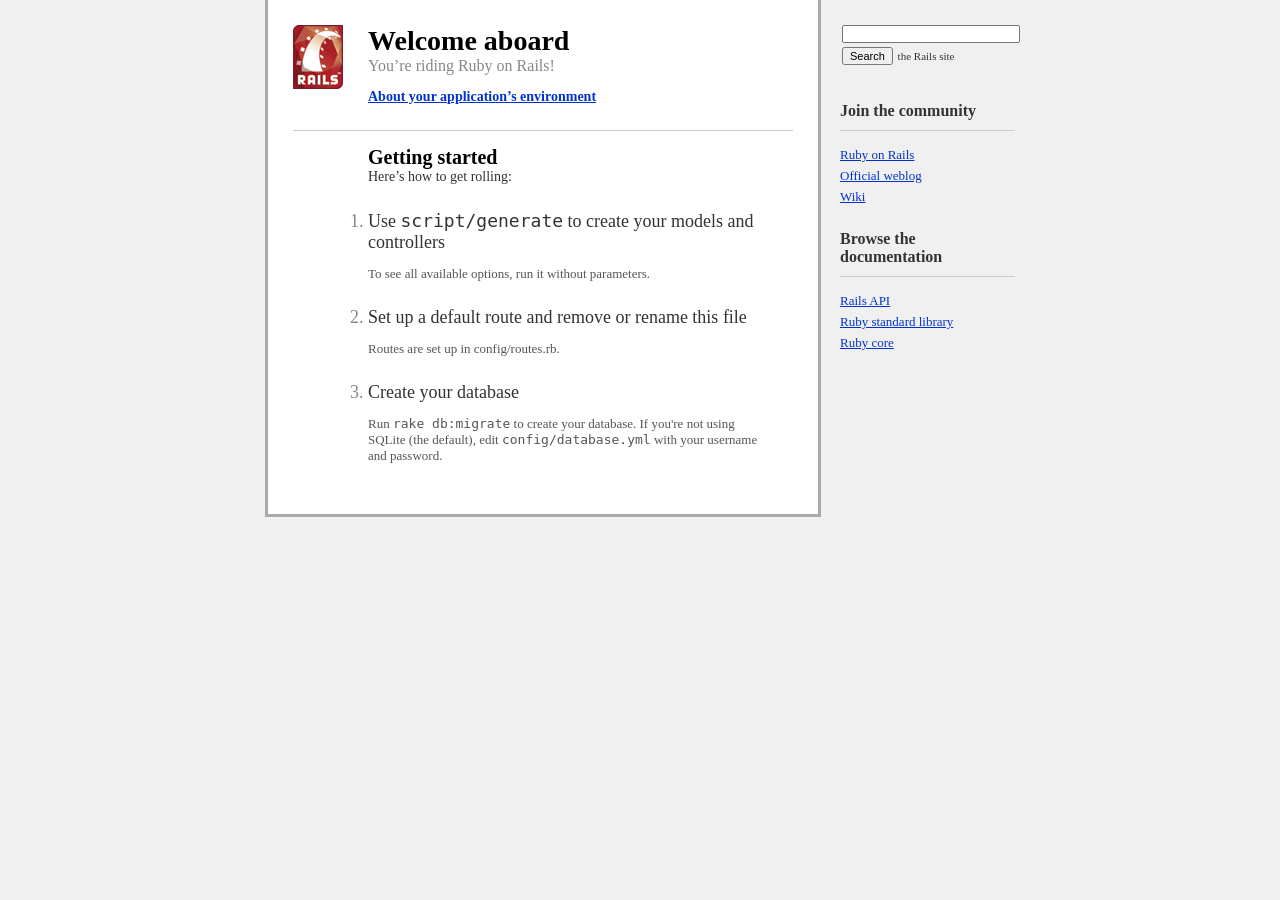
==== public/index.html @ e0f08ce2 "initial commit" ====
<!DOCTYPE html PUBLIC "-//W3C//DTD XHTML 1.0 Transitional//EN"
        "http://www.w3.org/TR/xhtml1/DTD/xhtml1-transitional.dtd">
<html>
  <head>
    <meta http-equiv="Content-type" content="text/html; charset=utf-8" />
    <title>Ruby on Rails: Welcome aboard</title>
    <style type="text/css" media="screen">
      body {
        margin: 0;
        margin-bottom: 25px;
        padding: 0;
        background-color: #f0f0f0;
        font-family: "Lucida Grande", "Bitstream Vera Sans", "Verdana";
        font-size: 13px;
        color: #333;
      }
      
      h1 {
        font-size: 28px;
        color: #000;
      }
      
      a  {color: #03c}
      a:hover {
        background-color: #03c;
        color: white;
        text-decoration: none;
      }
      
      
      #page {
        background-color: #f0f0f0;
        width: 750px;
        margin: 0;
        margin-left: auto;
        margin-right: auto;
      }
      
      #content {
        float: left;
        background-color: white;
        border: 3px solid #aaa;
        border-top: none;
        padding: 25px;
        width: 500px;
      }
      
      #sidebar {
        float: right;
        width: 175px;
      }

      #footer {
        clear: both;
      }
      

      #header, #about, #getting-started {
        padding-left: 75px;
        padding-right: 30px;
      }


      #header {
        background-image: url("images/rails.png");
        background-repeat: no-repeat;
        background-position: top left;
        height: 64px;
      }
      #header h1, #header h2 {margin: 0}
      #header h2 {
        color: #888;
        font-weight: normal;
        font-size: 16px;
      }
      
      
      #about h3 {
        margin: 0;
        margin-bottom: 10px;
        font-size: 14px;
      }
      
      #about-content {
        background-color: #ffd;
        border: 1px solid #fc0;
        margin-left: -11px;
      }
      #about-content table {
        margin-top: 10px;
        margin-bottom: 10px;
        font-size: 11px;
        border-collapse: collapse;
      }
      #about-content td {
        padding: 10px;
        padding-top: 3px;
        padding-bottom: 3px;
      }
      #about-content td.name  {color: #555}
      #about-content td.value {color: #000}
      
      #about-content.failure {
        background-color: #fcc;
        border: 1px solid #f00;
      }
      #about-content.failure p {
        margin: 0;
        padding: 10px;
      }
      
      
      #getting-started {
        border-top: 1px solid #ccc;
        margin-top: 25px;
        padding-top: 15px;
      }
      #getting-started h1 {
        margin: 0;
        font-size: 20px;
      }
      #getting-started h2 {
        margin: 0;
        font-size: 14px;
        font-weight: normal;
        color: #333;
        margin-bottom: 25px;
      }
      #getting-started ol {
        margin-left: 0;
        padding-left: 0;
      }
      #getting-started li {
        font-size: 18px;
        color: #888;
        margin-bottom: 25px;
      }
      #getting-started li h2 {
        margin: 0;
        font-weight: normal;
        font-size: 18px;
        color: #333;
      }
      #getting-started li p {
        color: #555;
        font-size: 13px;
      }
      
      
      #search {
        margin: 0;
        padding-top: 10px;
        padding-bottom: 10px;
        font-size: 11px;
      }
      #search input {
        font-size: 11px;
        margin: 2px;
      }
      #search-text {width: 170px}
      
      
      #sidebar ul {
        margin-left: 0;
        padding-left: 0;
      }
      #sidebar ul h3 {
        margin-top: 25px;
        font-size: 16px;
        padding-bottom: 10px;
        border-bottom: 1px solid #ccc;
      }
      #sidebar li {
        list-style-type: none;
      }
      #sidebar ul.links li {
        margin-bottom: 5px;
      }
      
    </style>
    <script type="text/javascript" src="javascripts/prototype.js"></script>
    <script type="text/javascript" src="javascripts/effects.js"></script>
    <script type="text/javascript">
      function about() {
        if (Element.empty('about-content')) {
          new Ajax.Updater('about-content', 'rails/info/properties', {
            method:     'get',
            onFailure:  function() {Element.classNames('about-content').add('failure')},
            onComplete: function() {new Effect.BlindDown('about-content', {duration: 0.25})}
          });
        } else {
          new Effect[Element.visible('about-content') ? 
            'BlindUp' : 'BlindDown']('about-content', {duration: 0.25});
        }
      }
      
      window.onload = function() {
        $('search-text').value = '';
        $('search').onsubmit = function() {
          $('search-text').value = 'site:rubyonrails.org ' + $F('search-text');
        }
      }
    </script>
  </head>
  <body>
    <div id="page">
      <div id="sidebar">
        <ul id="sidebar-items">
          <li>
            <form id="search" action="http://www.google.com/search" method="get">
              <input type="hidden" name="hl" value="en" />
              <input type="text" id="search-text" name="q" value="site:rubyonrails.org " />
              <input type="submit" value="Search" /> the Rails site
            </form>
          </li>
        
          <li>
            <h3>Join the community</h3>
            <ul class="links">
              <li><a href="http://www.rubyonrails.org/">Ruby on Rails</a></li>
              <li><a href="http://weblog.rubyonrails.org/">Official weblog</a></li>
              <li><a href="http://wiki.rubyonrails.org/">Wiki</a></li>
            </ul>
          </li>
          
          <li>
            <h3>Browse the documentation</h3>
            <ul class="links">
              <li><a href="http://api.rubyonrails.org/">Rails API</a></li>
              <li><a href="http://stdlib.rubyonrails.org/">Ruby standard library</a></li>
              <li><a href="http://corelib.rubyonrails.org/">Ruby core</a></li>
            </ul>
          </li>
        </ul>
      </div>

      <div id="content">
        <div id="header">
          <h1>Welcome aboard</h1>
          <h2>You&rsquo;re riding Ruby on Rails!</h2>
        </div>

        <div id="about">
          <h3><a href="rails/info/properties" onclick="about(); return false">About your application&rsquo;s environment</a></h3>
          <div id="about-content" style="display: none"></div>
        </div>
        
        <div id="getting-started">
          <h1>Getting started</h1>
          <h2>Here&rsquo;s how to get rolling:</h2>
          
          <ol>          
            <li>
              <h2>Use <tt>script/generate</tt> to create your models and controllers</h2>
              <p>To see all available options, run it without parameters.</p>
            </li>
            
            <li>
              <h2>Set up a default route and remove or rename this file</h2>
              <p>Routes are set up in config/routes.rb.</p>
            </li>

            <li>
              <h2>Create your database</h2>
              <p>Run <tt>rake db:migrate</tt> to create your database. If you're not using SQLite (the default), edit <tt>config/database.yml</tt> with your username and password.</p>
            </li>
          </ol>
        </div>
      </div>
      
      <div id="footer">&nbsp;</div>
    </div>
  </body>
</html>
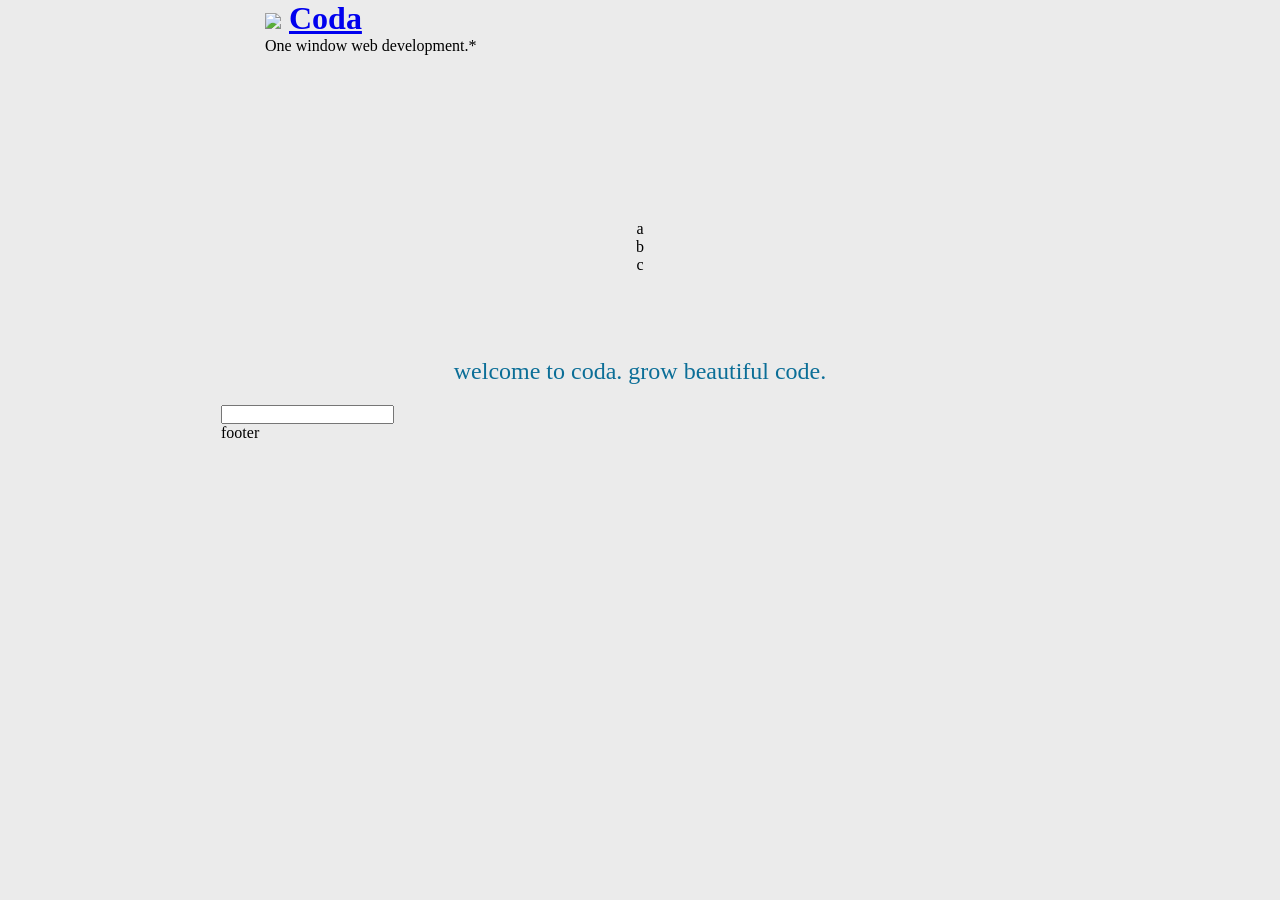
==== commit 86685d6d: "commit before imac" ====
--- a/public/index.html
+++ b/public/index.html
@@ -3,272 +3,101 @@
 <html>
   <head>
     <meta http-equiv="Content-type" content="text/html; charset=utf-8" />
-    <title>Ruby on Rails: Welcome aboard</title>
-    <style type="text/css" media="screen">
-      body {
-        margin: 0;
-        margin-bottom: 25px;
-        padding: 0;
-        background-color: #f0f0f0;
-        font-family: "Lucida Grande", "Bitstream Vera Sans", "Verdana";
-        font-size: 13px;
-        color: #333;
-      }
-      
-      h1 {
-        font-size: 28px;
-        color: #000;
-      }
-      
-      a  {color: #03c}
-      a:hover {
-        background-color: #03c;
-        color: white;
-        text-decoration: none;
-      }
-      
-      
-      #page {
-        background-color: #f0f0f0;
-        width: 750px;
-        margin: 0;
-        margin-left: auto;
-        margin-right: auto;
-      }
-      
-      #content {
-        float: left;
-        background-color: white;
-        border: 3px solid #aaa;
-        border-top: none;
-        padding: 25px;
-        width: 500px;
-      }
-      
-      #sidebar {
-        float: right;
-        width: 175px;
-      }
+    <title>11 men</title>
 
-      #footer {
-        clear: both;
-      }
-      
+	<style type="text/css">
+		
+		* {
+			margin:0;
+			padding:0;
+		}
+		
+		
+		body {
+			background:#EBEBEB url(images/top-blue-bg.png) repeat-x scroll left top;
+			color:#000000;
+		}
 
-      #header, #about, #getting-started {
-        padding-left: 75px;
-        padding-right: 30px;
-      }
+		.container {
+			background:transparent url(images/header-shadow.gif) no-repeat scroll 0 318px;
+			margin:0 auto;
+			position:relative;
+			text-align:left;
+			width:838px;
+		}
 
+		div#header {
+			background:transparent url(./img/one-big-header.png) no-repeat scroll 0 0;
+			height:220px;
+			margin:0 auto;
+			position:relative;
+			width:750px;
+		}
+		
+		ul#navbar {
+			clear:both;
+			height:98px;
+			list-style-image:none;
+			list-style-position:outside;
+			list-style-type:none;
+			margin:0 auto;
+			text-align:center;
+			width:750px;
+		}		
+		
+		#subhead {
+			font-size:20px;
+			margin:40px 0 20px;
+			text-align:center;
+		}
+		
+		#subhead p {
+			color:#133855;
+			text-transform:lowercase;
+		}
+		
+		#subhead em {
+			font-style:italic;
+			font-weight:normal;
+		}
+		
+		#subhead p.tagline {
+			color:#0B6E97;
+			font-size:24px;
+		}		
+		
+	</style>
 
-      #header {
-        background-image: url("images/rails.png");
-        background-repeat: no-repeat;
-        background-position: top left;
-        height: 64px;
-      }
-      #header h1, #header h2 {margin: 0}
-      #header h2 {
-        color: #888;
-        font-weight: normal;
-        font-size: 16px;
-      }
-      
-      
-      #about h3 {
-        margin: 0;
-        margin-bottom: 10px;
-        font-size: 14px;
-      }
-      
-      #about-content {
-        background-color: #ffd;
-        border: 1px solid #fc0;
-        margin-left: -11px;
-      }
-      #about-content table {
-        margin-top: 10px;
-        margin-bottom: 10px;
-        font-size: 11px;
-        border-collapse: collapse;
-      }
-      #about-content td {
-        padding: 10px;
-        padding-top: 3px;
-        padding-bottom: 3px;
-      }
-      #about-content td.name  {color: #555}
-      #about-content td.value {color: #000}
-      
-      #about-content.failure {
-        background-color: #fcc;
-        border: 1px solid #f00;
-      }
-      #about-content.failure p {
-        margin: 0;
-        padding: 10px;
-      }
-      
-      
-      #getting-started {
-        border-top: 1px solid #ccc;
-        margin-top: 25px;
-        padding-top: 15px;
-      }
-      #getting-started h1 {
-        margin: 0;
-        font-size: 20px;
-      }
-      #getting-started h2 {
-        margin: 0;
-        font-size: 14px;
-        font-weight: normal;
-        color: #333;
-        margin-bottom: 25px;
-      }
-      #getting-started ol {
-        margin-left: 0;
-        padding-left: 0;
-      }
-      #getting-started li {
-        font-size: 18px;
-        color: #888;
-        margin-bottom: 25px;
-      }
-      #getting-started li h2 {
-        margin: 0;
-        font-weight: normal;
-        font-size: 18px;
-        color: #333;
-      }
-      #getting-started li p {
-        color: #555;
-        font-size: 13px;
-      }
-      
-      
-      #search {
-        margin: 0;
-        padding-top: 10px;
-        padding-bottom: 10px;
-        font-size: 11px;
-      }
-      #search input {
-        font-size: 11px;
-        margin: 2px;
-      }
-      #search-text {width: 170px}
-      
-      
-      #sidebar ul {
-        margin-left: 0;
-        padding-left: 0;
-      }
-      #sidebar ul h3 {
-        margin-top: 25px;
-        font-size: 16px;
-        padding-bottom: 10px;
-        border-bottom: 1px solid #ccc;
-      }
-      #sidebar li {
-        list-style-type: none;
-      }
-      #sidebar ul.links li {
-        margin-bottom: 5px;
-      }
-      
-    </style>
-    <script type="text/javascript" src="javascripts/prototype.js"></script>
-    <script type="text/javascript" src="javascripts/effects.js"></script>
-    <script type="text/javascript">
-      function about() {
-        if (Element.empty('about-content')) {
-          new Ajax.Updater('about-content', 'rails/info/properties', {
-            method:     'get',
-            onFailure:  function() {Element.classNames('about-content').add('failure')},
-            onComplete: function() {new Effect.BlindDown('about-content', {duration: 0.25})}
-          });
-        } else {
-          new Effect[Element.visible('about-content') ? 
-            'BlindUp' : 'BlindDown']('about-content', {duration: 0.25});
-        }
-      }
-      
-      window.onload = function() {
-        $('search-text').value = '';
-        $('search').onsubmit = function() {
-          $('search-text').value = 'site:rubyonrails.org ' + $F('search-text');
-        }
-      }
-    </script>
   </head>
   <body>
-    <div id="page">
-      <div id="sidebar">
-        <ul id="sidebar-items">
-          <li>
-            <form id="search" action="http://www.google.com/search" method="get">
-              <input type="hidden" name="hl" value="en" />
-              <input type="text" id="search-text" name="q" value="site:rubyonrails.org " />
-              <input type="submit" value="Search" /> the Rails site
-            </form>
-          </li>
-        
-          <li>
-            <h3>Join the community</h3>
-            <ul class="links">
-              <li><a href="http://www.rubyonrails.org/">Ruby on Rails</a></li>
-              <li><a href="http://weblog.rubyonrails.org/">Official weblog</a></li>
-              <li><a href="http://wiki.rubyonrails.org/">Wiki</a></li>
-            </ul>
-          </li>
-          
-          <li>
-            <h3>Browse the documentation</h3>
-            <ul class="links">
-              <li><a href="http://api.rubyonrails.org/">Rails API</a></li>
-              <li><a href="http://stdlib.rubyonrails.org/">Ruby standard library</a></li>
-              <li><a href="http://corelib.rubyonrails.org/">Ruby core</a></li>
-            </ul>
-          </li>
-        </ul>
-      </div>
-
-      <div id="content">
-        <div id="header">
-          <h1>Welcome aboard</h1>
-          <h2>You&rsquo;re riding Ruby on Rails!</h2>
-        </div>
-
-        <div id="about">
-          <h3><a href="rails/info/properties" onclick="about(); return false">About your application&rsquo;s environment</a></h3>
-          <div id="about-content" style="display: none"></div>
-        </div>
-        
-        <div id="getting-started">
-          <h1>Getting started</h1>
-          <h2>Here&rsquo;s how to get rolling:</h2>
-          
-          <ol>          
-            <li>
-              <h2>Use <tt>script/generate</tt> to create your models and controllers</h2>
-              <p>To see all available options, run it without parameters.</p>
-            </li>
-            
-            <li>
-              <h2>Set up a default route and remove or rename this file</h2>
-              <p>Routes are set up in config/routes.rb.</p>
-            </li>
-
-            <li>
-              <h2>Create your database</h2>
-              <p>Run <tt>rake db:migrate</tt> to create your database. If you're not using SQLite (the default), edit <tt>config/database.yml</tt> with your username and password.</p>
-            </li>
-          </ol>
-        </div>
-      </div>
-      
-      <div id="footer">&nbsp;</div>
-    </div>
+	<div class="container">
+		<div id="header">
+			<h1>
+				<img src="images/pitchboard.jpg">
+				<a title="11 Men" href="#">Coda</a>
+			</h1>
+			<p>One window web development.*</p>
+		</div>
+		<ul id="navbar">
+			<li>a</li>
+			<li>b</li>
+			<li>c</li>
+		</ul>
+		
+		<div id="subhead">
+			<p>
+			</p>
+			<p class="tagline">Welcome to Coda. Grow beautiful code.</p>
+		</div>		
+		<div id="frame">
+			<div id="searchformdiv">
+				<form id="searchform">
+					<input type="text">
+				</form>
+			<div>
+		</div>
+		<div id="footer">footer
+		</div>
+	</div>
   </body>
 </html>
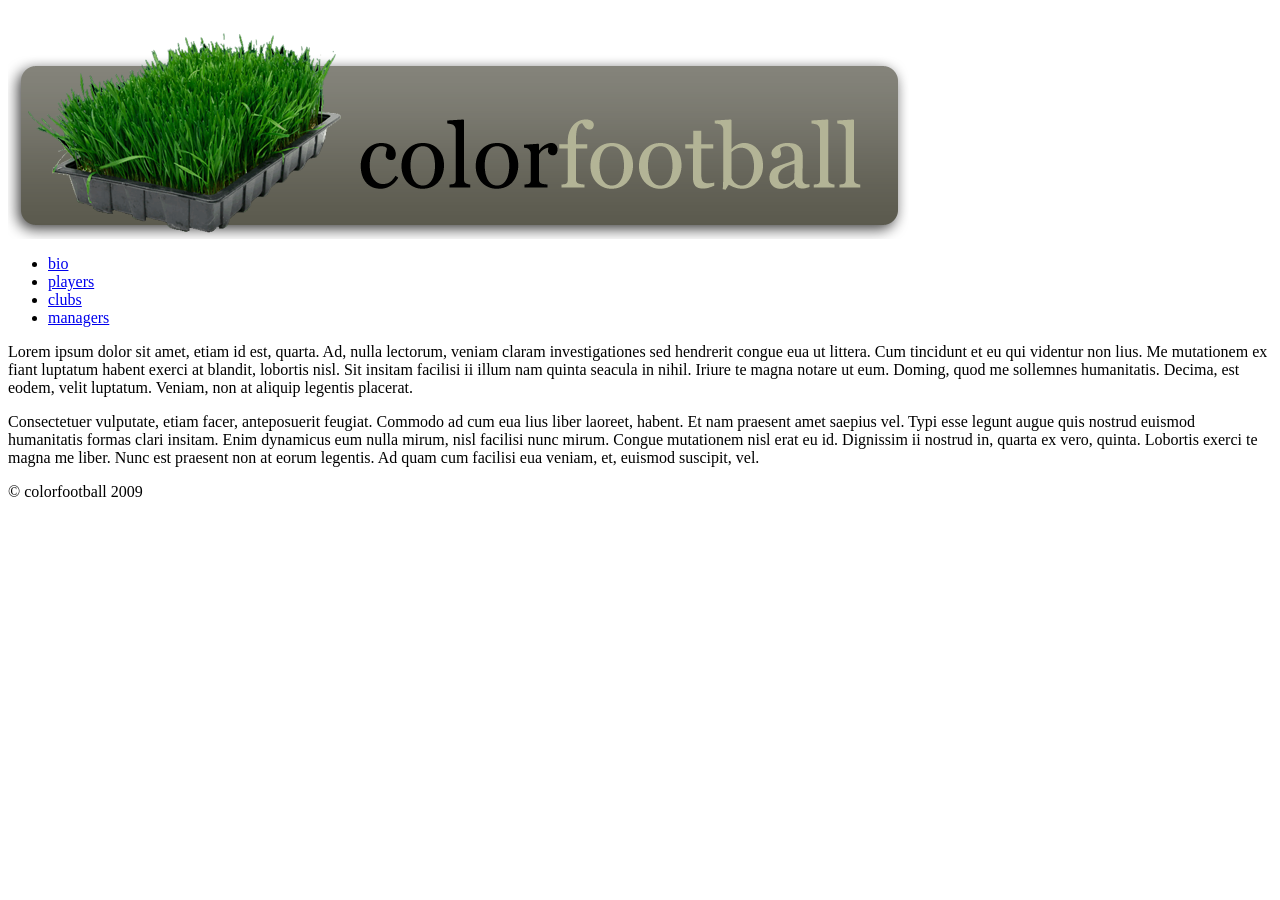
==== commit 1cf2b031: "second import" ====
--- a/public/index.html
+++ b/public/index.html
@@ -1,103 +1,36 @@
-<!DOCTYPE html PUBLIC "-//W3C//DTD XHTML 1.0 Transitional//EN"
-        "http://www.w3.org/TR/xhtml1/DTD/xhtml1-transitional.dtd">
-<html>
-  <head>
-    <meta http-equiv="Content-type" content="text/html; charset=utf-8" />
-    <title>11 men</title>
+<!DOCTYPE html PUBLIC "-//W3C//DTD XHTML 1.0 Transitional//EN" "http://www.w3.org/TR/xhtml1/DTD/xhtml1-transitional.dtd">
+<html xmlns="http://www.w3.org/1999/xhtml">
+<head>
+	<meta http-equiv="Content-Type" content="text/html; charset=UTF-8" />
+	<title>Untitled Document</title>
+	<link href="/stylesheets/colorfootball.css" media="screen" rel="stylesheet" type="text/css" />
 
-	<style type="text/css">
-		
-		* {
-			margin:0;
-			padding:0;
-		}
-		
-		
-		body {
-			background:#EBEBEB url(images/top-blue-bg.png) repeat-x scroll left top;
-			color:#000000;
-		}
+</head>
 
-		.container {
-			background:transparent url(images/header-shadow.gif) no-repeat scroll 0 318px;
-			margin:0 auto;
-			position:relative;
-			text-align:left;
-			width:838px;
-		}
+<body>
 
-		div#header {
-			background:transparent url(./img/one-big-header.png) no-repeat scroll 0 0;
-			height:220px;
-			margin:0 auto;
-			position:relative;
-			width:750px;
-		}
-		
-		ul#navbar {
-			clear:both;
-			height:98px;
-			list-style-image:none;
-			list-style-position:outside;
-			list-style-type:none;
-			margin:0 auto;
-			text-align:center;
-			width:750px;
-		}		
-		
-		#subhead {
-			font-size:20px;
-			margin:40px 0 20px;
-			text-align:center;
-		}
-		
-		#subhead p {
-			color:#133855;
-			text-transform:lowercase;
-		}
-		
-		#subhead em {
-			font-style:italic;
-			font-weight:normal;
-		}
-		
-		#subhead p.tagline {
-			color:#0B6E97;
-			font-size:24px;
-		}		
-		
-	</style>
+	<div id="page-wrap">
+		<img src="images/header-logo.png" alt="logo" />
+		<ul id="navigation">
+			<li class="bio"><a href="/">bio</a></li>
+			<li class="players"><a href="/players">players</a></li>
+			<li class="clubs"><a href="/clubs">clubs</a></li>
+			<li class="managers"><a href="/clubs">managers</a></li>
+		</ul>
+		<div id="main-content">
+			<p>Lorem ipsum dolor sit amet, etiam id est, quarta. Ad, nulla lectorum, veniam claram investigationes sed hendrerit congue eua ut littera. Cum tincidunt et eu qui videntur non lius. Me mutationem ex fiant luptatum habent exerci at blandit, lobortis nisl. Sit insitam facilisi ii illum nam quinta seacula in nihil. Iriure te magna notare ut eum. Doming, quod me sollemnes humanitatis. Decima, est eodem, velit luptatum. Veniam, non at aliquip legentis placerat.</p>
 
-  </head>
-  <body>
-	<div class="container">
-		<div id="header">
-			<h1>
-				<img src="images/pitchboard.jpg">
-				<a title="11 Men" href="#">Coda</a>
-			</h1>
-			<p>One window web development.*</p>
+			<p>Consectetuer vulputate, etiam facer, anteposuerit feugiat. Commodo ad cum eua lius liber laoreet, habent. Et nam praesent amet saepius vel. Typi esse legunt augue quis nostrud euismod humanitatis formas clari insitam. Enim dynamicus eum nulla mirum, nisl facilisi nunc mirum. Congue mutationem nisl erat eu id. Dignissim ii nostrud in, quarta ex vero, quinta. Lobortis exerci te magna me liber. Nunc est praesent non at eorum legentis. Ad quam cum facilisi eua veniam, et, euismod suscipit, vel.
+			</p>
 		</div>
-		<ul id="navbar">
-			<li>a</li>
-			<li>b</li>
-			<li>c</li>
-		</ul>
-		
-		<div id="subhead">
-			<p>
-			</p>
-			<p class="tagline">Welcome to Coda. Grow beautiful code.</p>
-		</div>		
-		<div id="frame">
-			<div id="searchformdiv">
-				<form id="searchform">
-					<input type="text">
-				</form>
-			<div>
-		</div>
-		<div id="footer">footer
-		</div>
+		<div id="footer">
+	    	&copy; colorfootball 2009
+	    </div>
+	
+		<div style="clear: both;"></div>
 	</div>
-  </body>
-</html>+
+
+</body>
+
+</html>
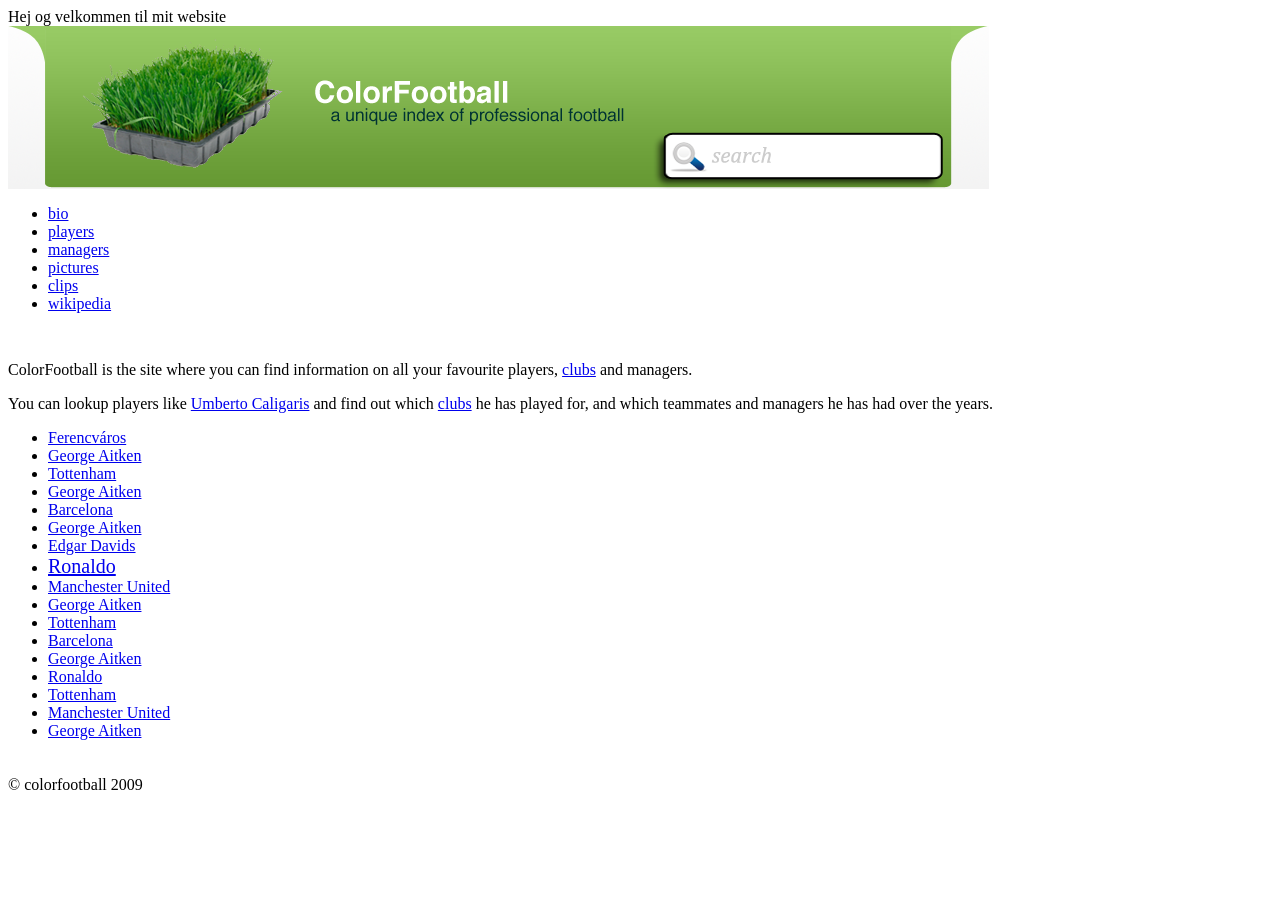
==== commit 77c32050: "enabled simple search" ====
--- a/public/index.html
+++ b/public/index.html
@@ -4,31 +4,73 @@
 	<meta http-equiv="Content-Type" content="text/html; charset=UTF-8" />
 	<title>Untitled Document</title>
 	<link href="/stylesheets/colorfootball.css" media="screen" rel="stylesheet" type="text/css" />
+  	<script src="/javascripts/jquery-1.3.2.min.js?1245015282" type="text/javascript"></script>
+  	<script src="/javascripts/jquery.corner.js?1210069418" type="text/javascript"></script>
 
+
+	<script type="text/javascript">
+		$(document).ready(function(){
+			$(".club").corner();
+			$(".player").corner();
+		});
+	</script>
 </head>
 
 <body>
 
+	<div id="header-top">Hej og velkommen til mit website</div>
 	<div id="page-wrap">
-		<img src="images/header-logo.png" alt="logo" />
+		<img  src="images/header-logo.png" alt="logo" />
 		<ul id="navigation">
 			<li class="bio"><a href="/">bio</a></li>
 			<li class="players"><a href="/players">players</a></li>
-			<li class="clubs"><a href="/clubs">clubs</a></li>
 			<li class="managers"><a href="/clubs">managers</a></li>
+			<li class="pictures"><a href="/pictures">pictures</a></li>
+			<li class="clips"><a href="/clips">clips</a></li>
+			<li class="wikipedia"><a href="/wikipedia">wikipedia</a></li>
 		</ul>
+		<img  src="images/content-top.png" alt="top" />
 		<div id="main-content">
-			<p>Lorem ipsum dolor sit amet, etiam id est, quarta. Ad, nulla lectorum, veniam claram investigationes sed hendrerit congue eua ut littera. Cum tincidunt et eu qui videntur non lius. Me mutationem ex fiant luptatum habent exerci at blandit, lobortis nisl. Sit insitam facilisi ii illum nam quinta seacula in nihil. Iriure te magna notare ut eum. Doming, quod me sollemnes humanitatis. Decima, est eodem, velit luptatum. Veniam, non at aliquip legentis placerat.</p>
+			<div  id="column-one">
+				<p>ColorFootball is the site where you can find information on all your favourite <a class="player href="/players">players</a>, <a class="club" href="/clubs">clubs</a> and managers.
+				</p>
+				<p>
+					You can lookup players like <a class="player" href="/players/51">Umberto Caligaris</a>  and find out which <a class="club" href="/clubs">clubs</a> he has played for, and which teammates and managers he has had over the years.
+				</p>
 
-			<p>Consectetuer vulputate, etiam facer, anteposuerit feugiat. Commodo ad cum eua lius liber laoreet, habent. Et nam praesent amet saepius vel. Typi esse legunt augue quis nostrud euismod humanitatis formas clari insitam. Enim dynamicus eum nulla mirum, nisl facilisi nunc mirum. Congue mutationem nisl erat eu id. Dignissim ii nostrud in, quarta ex vero, quinta. Lobortis exerci te magna me liber. Nunc est praesent non at eorum legentis. Ad quam cum facilisi eua veniam, et, euismod suscipit, vel.
-			</p>
+			</div>
+		
+			<div id="column-two">
+				<ul id="cloud">
+					<li><a class="club tag1" href="clubs/127">Ferencváros</a></li>
+					<li><a class="player tag1" href="/players/49" >George Aitken</a> </li>
+					<li><a class="club tag8" href="clubs/127">Tottenham</a> </li>
+					<li><a class="player tag1" href="/players/49" >George Aitken</a></li>
+					<li><a class="club tag3" href="clubs/127">Barcelona</a></li>
+					<li><a class="player tag8" href="/players/49">George Aitken</a></li>
+					<li><a class="player tag6" href="/players/49">Edgar Davids</a> </li>
+					<li><a class="player tag4" href="/players/49" style="font-size: 125%;">Ronaldo</a> </li>
+					<li><a class="club tag2" href="clubs/127">Manchester United</a> </li>
+					<li><a class="player tag1" href="/players/49">George Aitken</a> </li>
+					<li><a class="club tag5" href="clubs/127">Tottenham</a> </li>
+					<li><a class="club tag3" href="clubs/127">Barcelona</a></li>
+					<li><a class="player tag4" href="/players/49">George Aitken</a></li>
+					<li><a class="player tag8" href="/players/49">Ronaldo</a> </li>
+					<li><a class="club tag2" href="clubs/127">Tottenham</a> </li>
+					<li><a class="club tag6" href="clubs/127">Manchester United</a> </li>
+					<li><a class="player tag1" href="/players/49">George Aitken</a> </li>
+				</ul>
+			</div>
+			
+			<div class="clear"></div>
 		</div>
-		<div id="footer">
-	    	&copy; colorfootball 2009
-	    </div>
 	
 		<div style="clear: both;"></div>
+		<img  src="images/content-buttom.png" alt="footer" />
 	</div>
+	<div id="footer">
+    	&copy; colorfootball 2009
+    </div>
 
 
 </body>
